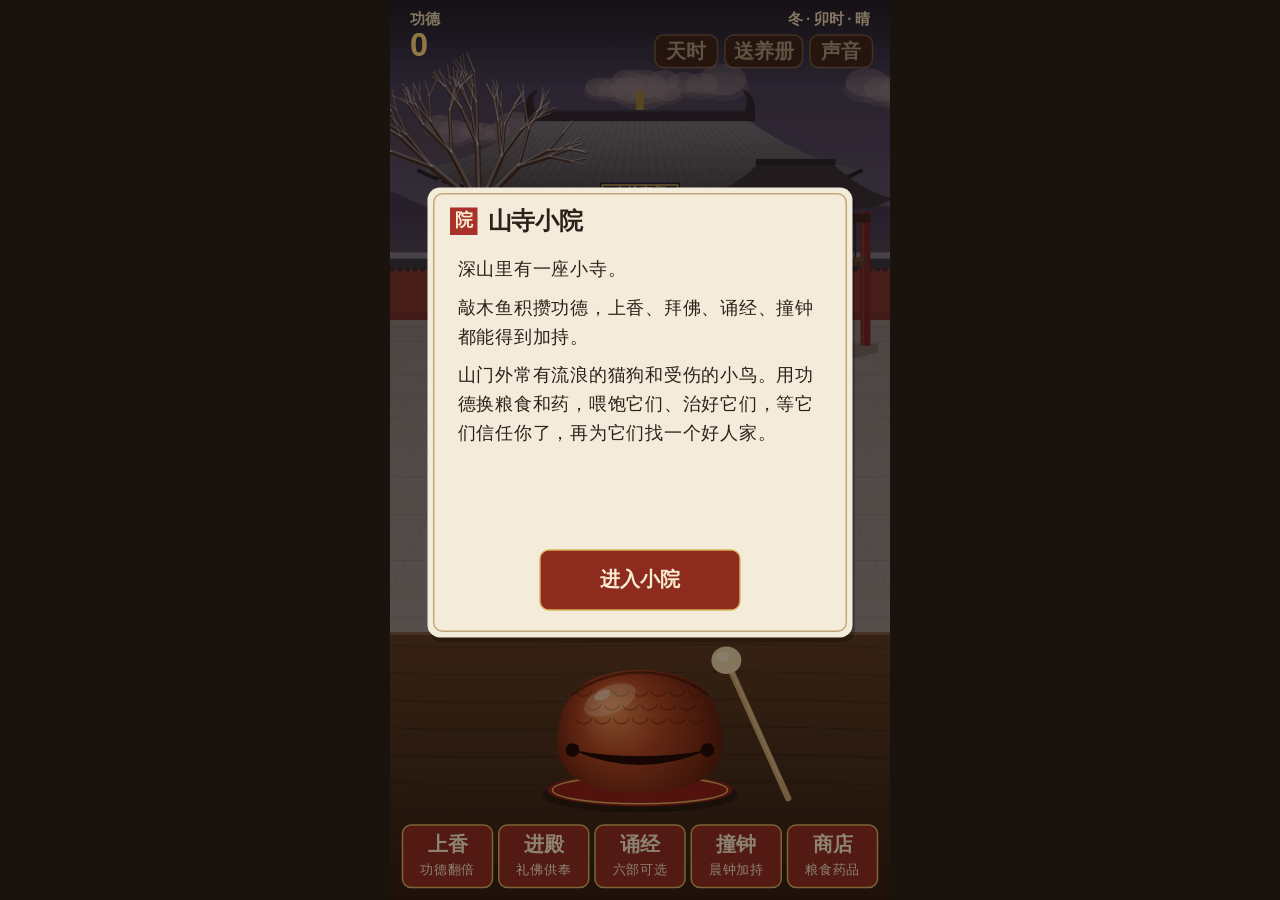
==== temple-yard/index.html @ 9ed1b5fd "Add Temple Yard game Co-Authored-By: Claude Opus 5.5 <noreply@anthropic.com>" ====
<!doctype html>
<html lang="zh-CN">
<head>
<meta charset="utf-8">
<meta name="viewport" content="width=device-width, initial-scale=1, maximum-scale=1, user-scalable=no">
<meta name="theme-color" content="#1a120c">
<title>山寺小院</title>
<meta name="description" content="敲木鱼、上香、拜佛、诵经，收留山门外的流浪小动物。">
<style>
  html, body {
    margin: 0;
    height: 100%;
    overflow: hidden;
    background: #1a120c;
    -webkit-user-select: none;
    user-select: none;
    -webkit-tap-highlight-color: transparent;
    touch-action: none;
  }
  canvas { position: fixed; inset: 0; width: 100%; height: 100%; display: block; }
</style>
</head>
<body>
<canvas id="game"></canvas>
<script src="ad-kit.js"></script>
<script src="game.js"></script>
</body>
</html>
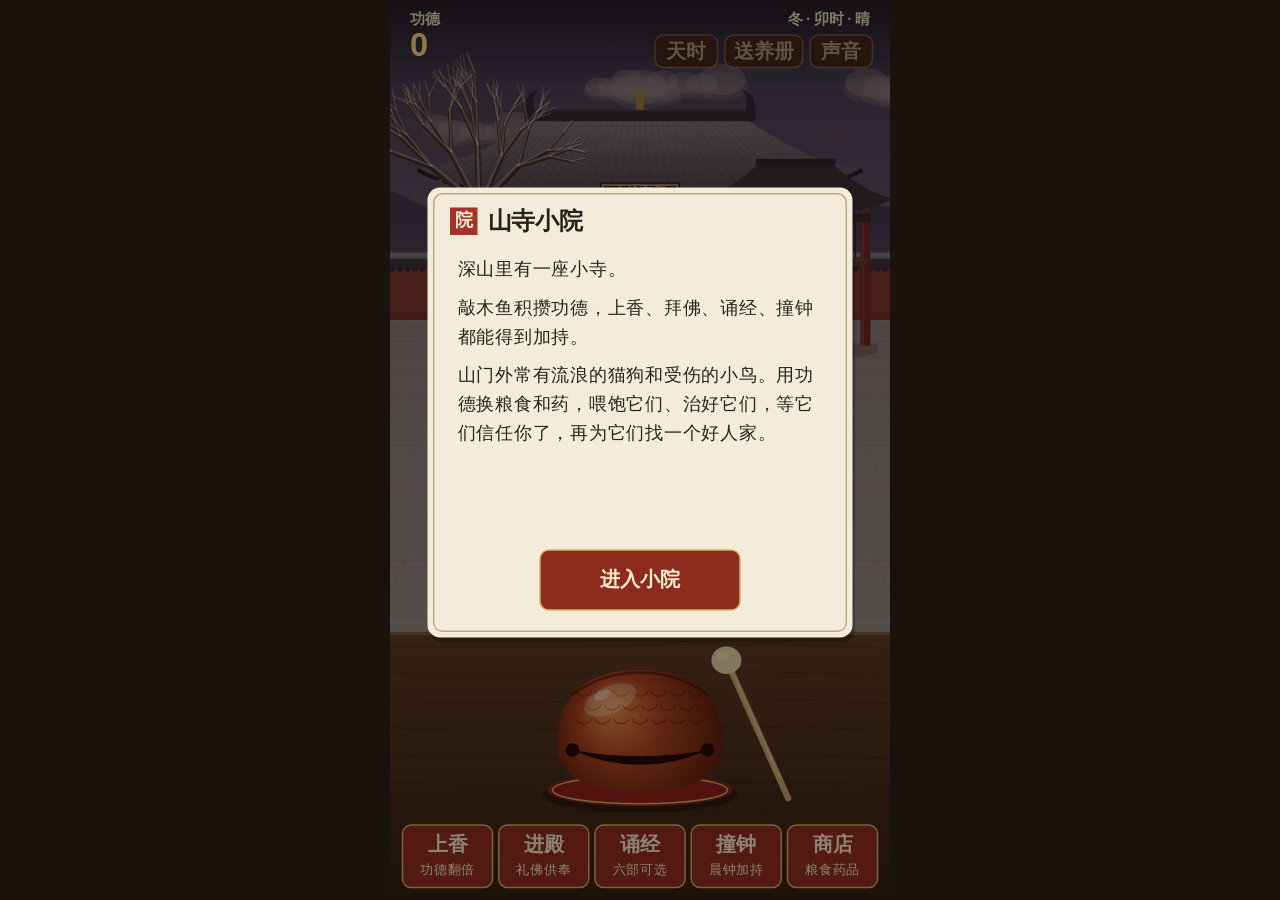
==== commit e401c6c7: "Temple Yard: version script URLs so browsers load the new build Co-Authored-By: Claude Opus 5.5 <nor" ====
--- a/temple-yard/index.html
+++ b/temple-yard/index.html
@@ -22,7 +22,7 @@
 </head>
 <body>
 <canvas id="game"></canvas>
-<script src="ad-kit.js"></script>
-<script src="game.js"></script>
+<script src="ad-kit.js?v=2"></script>
+<script src="game.js?v=2"></script>
 </body>
 </html>
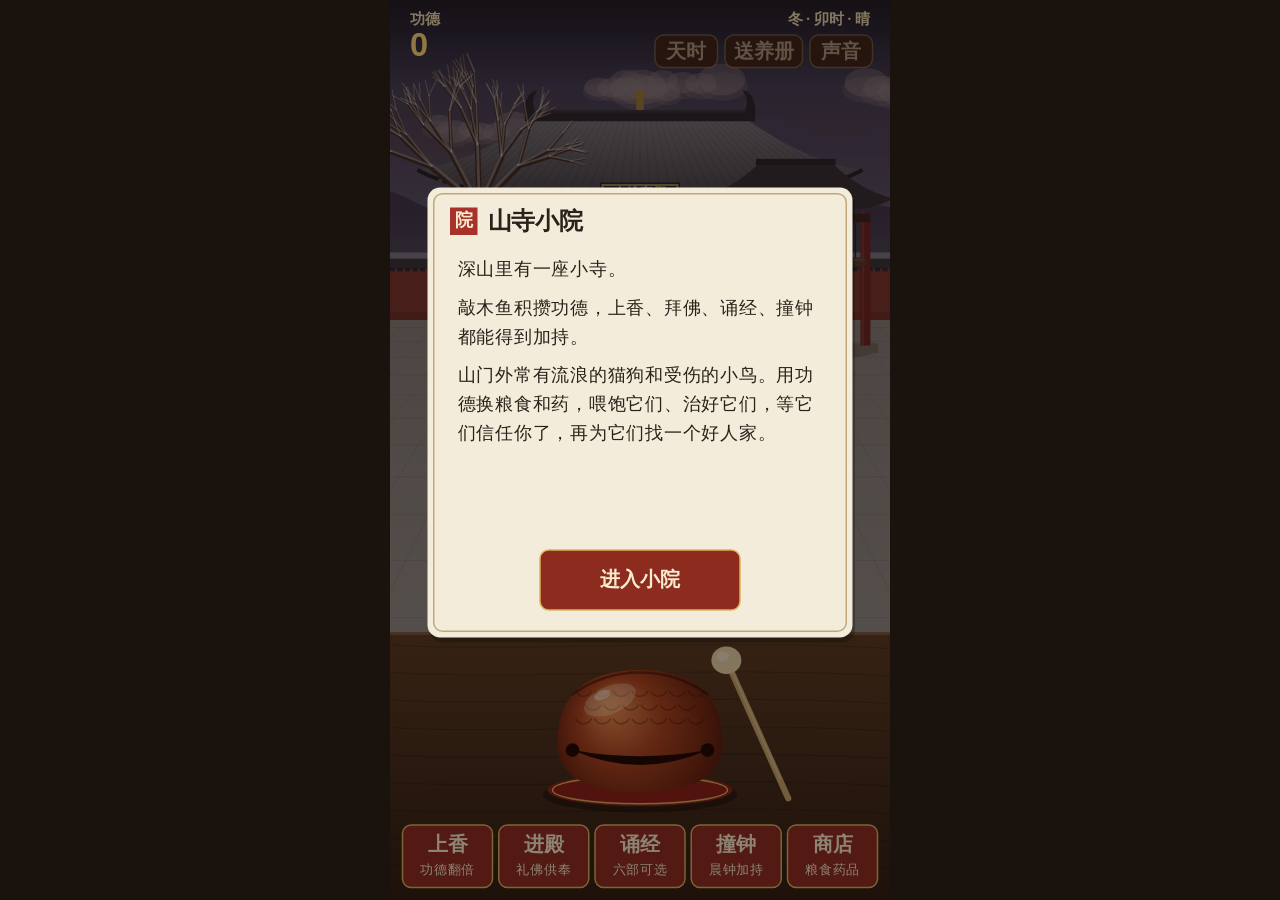
==== commit af8392da: "Temple Yard: wait longer for first voice before falling back Co-Authored-By: Claude Opus 5.5 <norepl" ====
--- a/temple-yard/index.html
+++ b/temple-yard/index.html
@@ -22,7 +22,7 @@
 </head>
 <body>
 <canvas id="game"></canvas>
-<script src="ad-kit.js?v=2"></script>
-<script src="game.js?v=2"></script>
+<script src="ad-kit.js?v=3"></script>
+<script src="game.js?v=3"></script>
 </body>
 </html>
